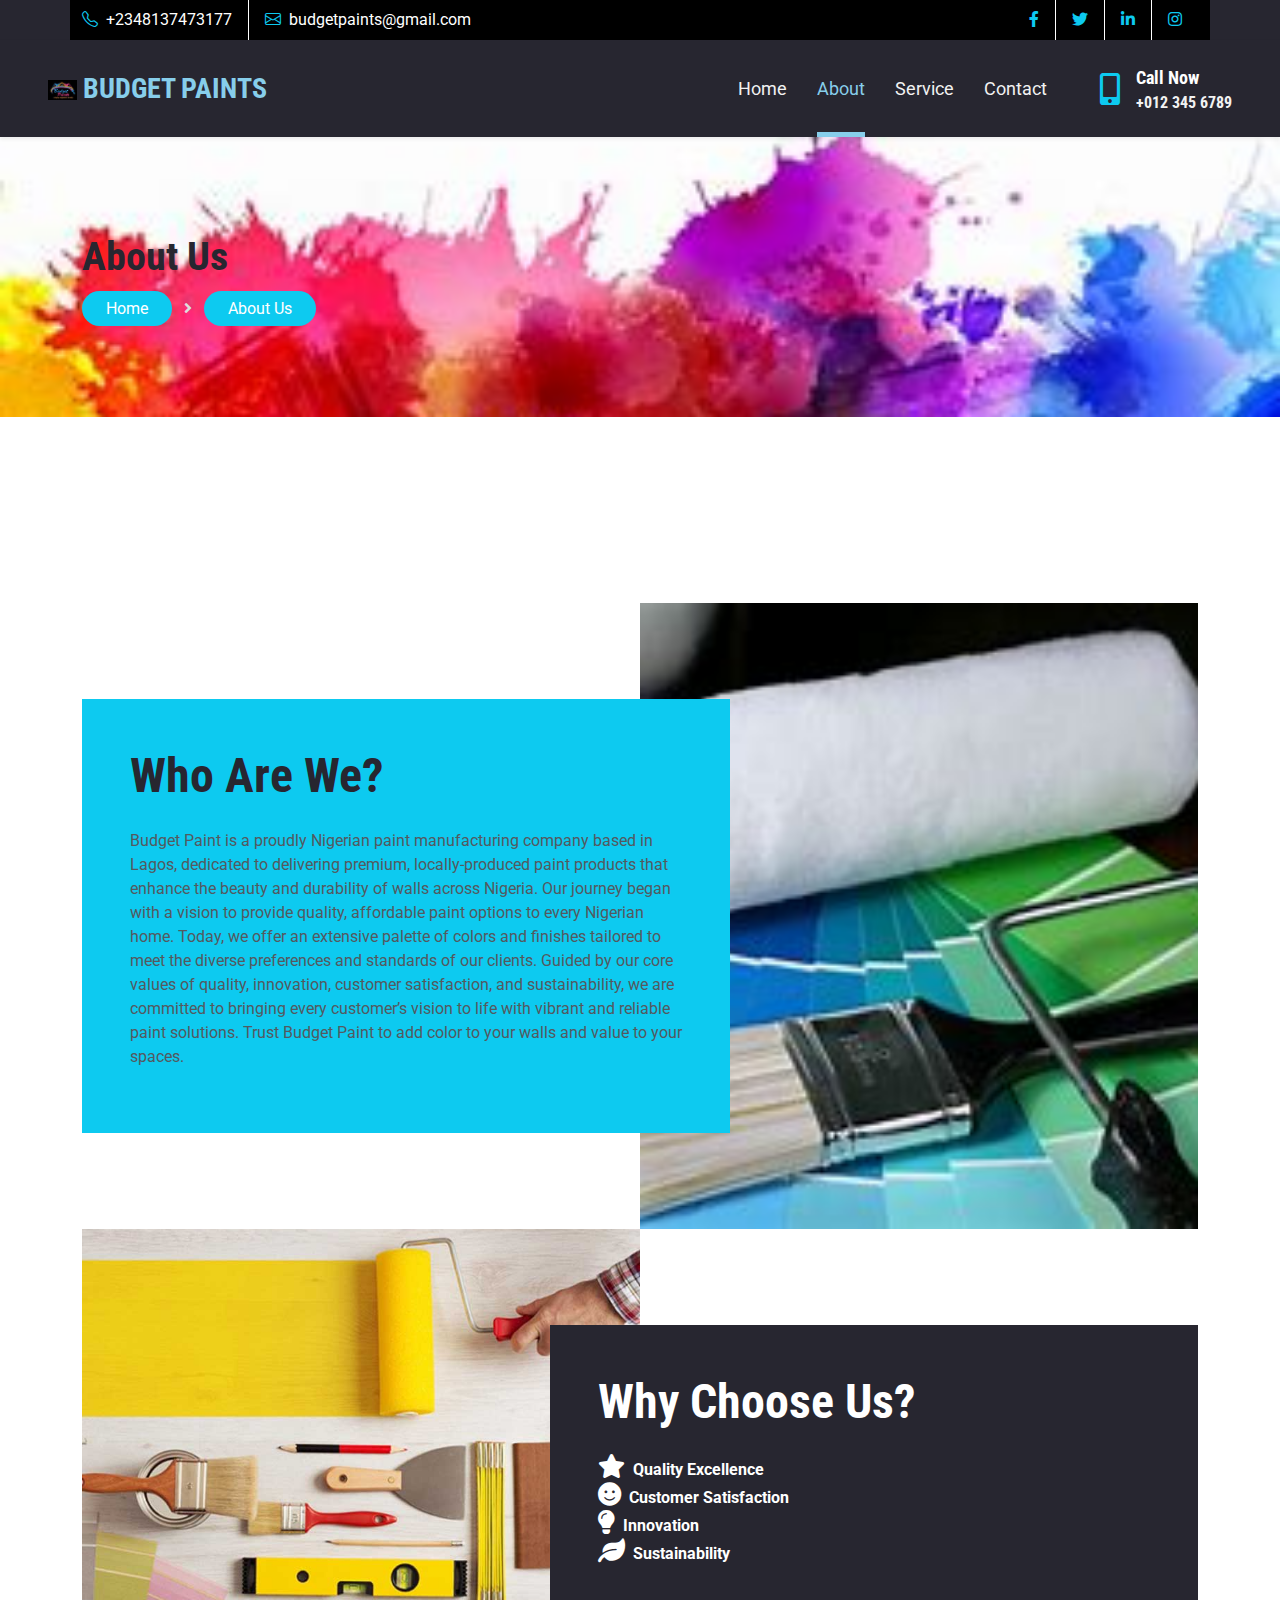
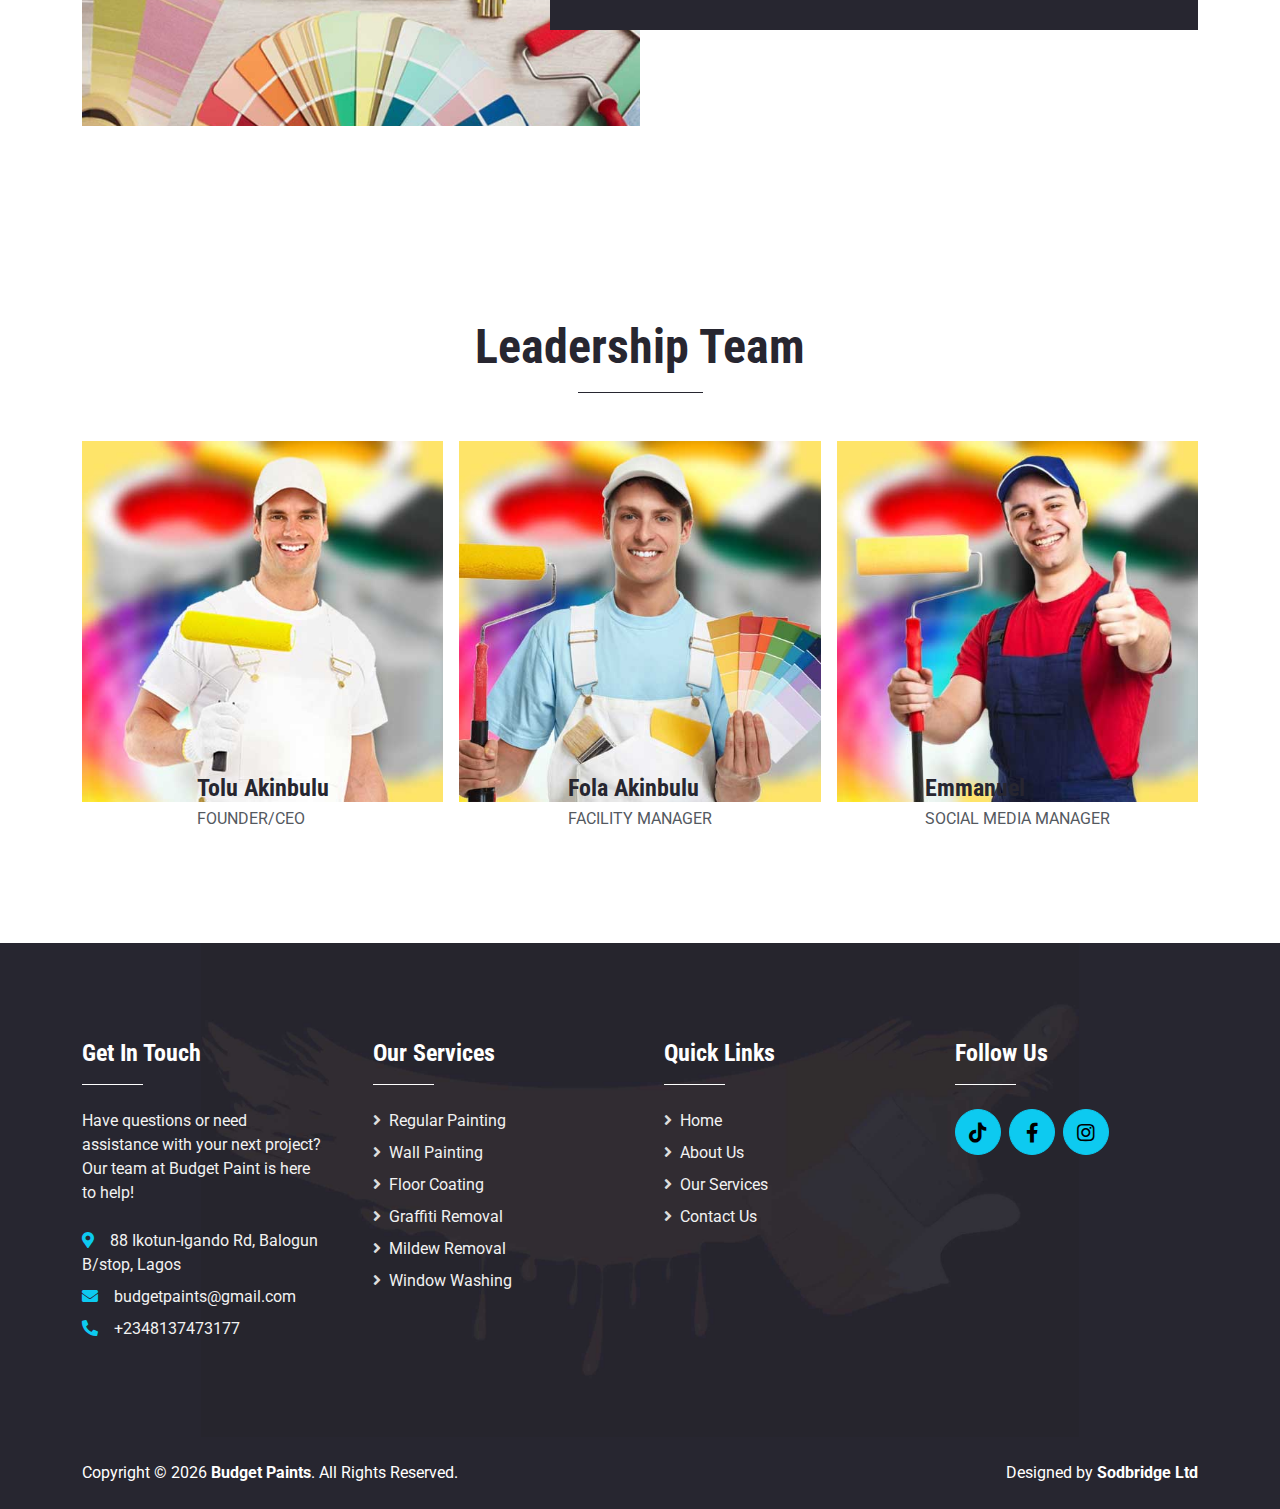
==== about.html @ be2e7efd "first commit" ====
<!DOCTYPE html>
<html lang="en">

<head>
    <meta charset="utf-8">
    <title>Bugdet Paints - Bringing your imaginations to reality.</title>
    <meta content="width=device-width, initial-scale=1.0" name="viewport">
    <meta content="Free HTML Templates" name="keywords">
    <meta content="Budget Paints Nigeria" name="Budget paint is an indigenous paint manufacturing company base in Lagos Nigeria. We are dedicated to giving Nigerian home a tastefully furnished wall.">

    <!-- Favicon -->
    <link href="img/bicon.png" rel="icon">

    <!-- Google Web Fonts -->
    <link rel="preconnect" href="https://fonts.gstatic.com">
    <link href="https://fonts.googleapis.com/css2?family=Roboto+Condensed:wght@400;700&family=Roboto:wght@400;700&display=swap" rel="stylesheet">  

    <!-- Icon Font Stylesheet -->
    <link href="https://cdnjs.cloudflare.com/ajax/libs/font-awesome/5.15.0/css/all.min.css" rel="stylesheet">
    <link href="https://cdn.jsdelivr.net/npm/bootstrap-icons@1.4.1/font/bootstrap-icons.css" rel="stylesheet">

    <!-- Libraries Stylesheet -->
    <link href="lib/owlcarousel/assets/owl.carousel.min.css" rel="stylesheet">

    <!-- Customized Bootstrap Stylesheet -->
    <link href="css/bootstrap.min.css" rel="stylesheet">

    <!-- Template Stylesheet -->
    <link href="css/style.css" rel="stylesheet">
</head>

<body>
    <!-- Topbar Start -->
    <div class="container-fluid bg-dark d-none d-lg-block">
        <div class="container">
            <div class="row" style="background-color: black; color: white;">
                <div class="col-md-6 text-center text-lg-start mb-2 mb-lg-0">
                    <div class="d-inline-flex align-items-center">
                        <a  class="text-white py-2 pe-3 border-end border-white" href=""><i class="bi bi-telephone text-info me-2"></i>+2348137473177</a>
                        <a class="text-white py-2 px-3" href="mailto:budgetpaints@gmail.com"><i class="bi bi-envelope text-info me-2"></i>budgetpaints@gmail.com</a>
                    </div>
                </div>
                <div class="col-md-6 text-center text-lg-end">
                    <div class="d-inline-flex align-items-center">
                        <a class="text-body py-2 px-3 border-end border-white" href="">
                            <i class="fab fa-facebook-f text-info"></i>
                        </a>
                        <a class="text-body py-2 px-3 border-end border-white" href="">
                            <i class="fab fa-twitter text-info"></i>
                        </a>
                        <a class="text-body py-2 px-3 border-end border-white" href="">
                            <i class="fab fa-linkedin-in text-info"></i>
                        </a>
                        <a class="text-body py-2 px-3" href="">
                            <i class="fab fa-instagram text-info"></i>
                        </a>
<!--                         <a class="text-body py-2 ps-3" href="">
                            <i class="fab fa-youtube text-info"></i>
                        </a> -->
                    </div>
                </div>
            </div>
        </div>
    </div>
    <!-- Topbar End -->


    <!-- Navbar Start -->
    <nav style="background-color:black; border-right-color:black;" class="navbar navbar-expand-lg bg-dark navbar-dark shadow-sm px-5 py-3 py-lg-0">
        <a href="index.html" class="navbar-brand p-0">
            <h3 class="m-0 text-uppercase " style="color:skyblue;"><img src="img/bicon.png" style="height:20px;"> Budget Paints</h3>
        </a>
        <button class="navbar-toggler" type="button" data-bs-toggle="collapse" data-bs-target="#navbarCollapse">
            <span class="navbar-toggler-icon"></span>
        </button>
        <div class="collapse navbar-collapse" id="navbarCollapse">
            <div class="navbar-nav ms-auto py-0 pe-4 border-end border-5 border-dark">
                <a href="index.html" class="nav-item nav-link">Home</a>
                <a href="about.html" class="nav-item nav-link active">About</a>
                <a href="service.html" class="nav-item nav-link">Service</a>
<!--                 <div class="nav-item dropdown">
                    <a href="#" class="nav-link dropdown-toggle" data-bs-toggle="dropdown">Pages</a>
                    <div class="dropdown-menu m-0">
                        <a href="blog.html" class="dropdown-item">Blog Grid</a>
                        <a href="detail.html" class="dropdown-item">Blog Detail</a>
                        <a href="team.html" class="dropdown-item">The Team</a>
                        <a href="testimonial.html" class="dropdown-item">Testimonial</a>
                    </div>
                </div> -->
                <a href="contact.html" class="nav-item nav-link">Contact</a>
            </div>
            <div class="d-none d-lg-flex align-items-center ps-4">
                <i class="fa fa-2x fa-mobile-alt text-info me-3"></i>
                <div>
                    <h5 class="text-white mb-1"><small>Call Now</small></h5>
                    <h6 class="text-light m-0">+012 345 6789</h6>
                </div>
            </div>
        </div>
    </nav>
    <!-- Navbar End -->


    <!-- Hero Start -->
     <div class="container-fluid bg-dark py-5 bg-hero" style="margin-bottom: 90px;">
        <div class="container py-5">
            <div class="row justify-content-start">
                <div class="col-lg-8 text-center text-lg-start">
                    <h1 class="display text-dark">About Us</h1>
                    <div class="pt-2 text-white">
                        <span><a href="index.html" class="text-white btn-info rounded-pill py-2 px-4 text-decoration-none">Home</a></span>
                        <span class="mx-2"><i class="fa fa-angle-right"></i></span>
                        <span><a href="about.html" class="text-white btn-info rounded-pill py-2 px-4  text-decoration-none">About Us</a></span>
                    </div>
                </div>
            </div>
        </div>
    </div>

    <!-- Hero End -->


    <!-- About Start -->
    <div class="container-fluid py-5">
        <div class="container py-5">
            <div class="row gx-0 mb-3 mb-lg-0">
                <div class="col-lg-6 my-lg-5 py-lg-5">
                    <div class="about-start bg-info p-5">
                        <h1 class="display-5 mb-4">Who Are We?</h1>
                        <p>Budget Paint is a proudly Nigerian paint manufacturing company based in Lagos, dedicated to delivering premium, locally-produced paint products that enhance the beauty and durability of walls across Nigeria. Our journey began with a vision to provide quality, affordable paint options to every Nigerian home. Today, we offer an extensive palette of colors and finishes tailored to meet the diverse preferences and standards of our clients. Guided by our core values of quality, innovation, customer satisfaction, and sustainability, we are committed to bringing every customer’s vision to life with vibrant and reliable paint solutions. Trust Budget Paint to add color to your walls and value to your spaces. </p>
                    </div>
                </div>
                <div class="col-lg-6" style="min-height: 400px;">
                    <div class="position-relative h-100">
                        <img class="position-absolute w-100 h-100" src="img/about2.2.jpeg" style="object-fit: cover;">
                    </div>
                </div>
            </div>
            <div class="row gx-0">
                <div class="col-lg-6" style="min-height: 400px;">
                    <div class="position-relative h-100">
                        <img class="position-absolute w-100 h-100" src="img/about-1.jpg" style="object-fit: cover;">
                    </div>
                </div>
                <div class="col-lg-6 my-lg-5 py-lg-5">
                    <div class="about-end bg-dark p-5">
                        <h1 class="display-5 mb-4 text-white">Why Choose Us?</h1>
                        <p>
                            <ul class="list-unstyled text-white">
                                <li><i class="fa fa-star fs-4 me-2"></i><strong>Quality Excellence</strong></li>
                                <li><i class="fa fa-smile fs-4 me-2"></i><strong>Customer Satisfaction</strong></li>
                                <li><i class="fa fa-lightbulb fs-4 me-2"></i><strong>Innovation</strong></li>
                                <li><i class="fa fa-leaf fs-4 me-2"></i><strong>Sustainability</strong></li>
                            </ul>
                        </p>
                    </div>
                </div>
            </div>
        </div>
    </div>
    <!-- About End -->


    <!-- Team Start -->
    <div class="container-fluid py-5">
        <div class="container py-5">
            <div class="text-center mx-auto mb-5" style="max-width: 500px;">
                <h1 class="display-5">Leadership Team</h1>
                <hr class="w-25 mx-auto text-dark" style="opacity: 1;">
            </div>
            <div class="row g-3">
                <div class="col-lg-4 col-md-6">
                    <div class="team-item">
                        <img class="img-fluid w-100" src="img/team-1.jpg" alt="">
                        <div class="team-text">
                            <div class="team-social">
                                <a class="btn btn-lg btn-info btn-lg-square rounded-circle me-2" href="#"><i class="fab fa-twitter"></i></a>
                                <a class="btn btn-lg btn-info btn-lg-square rounded-circle me-2" href="#"><i class="fab fa-facebook-f"></i></a>
                                <a class="btn btn-lg btn-info btn-lg-square rounded-circle me-2" href="#"><i class="fab fa-linkedin-in"></i></a>
                            </div>
                            <div class="mt-auto mb-3">
                                <h4 class="mb-1">Tolu Akinbulu</h4>
                                <span class="text-uppercase">Founder/CEO</span>
                            </div>
                        </div>
                    </div>
                </div>
                <div class="col-lg-4 col-md-6">
                    <div class="team-item">
                        <img class="img-fluid w-100" src="img/team-2.jpg" alt="">
                        <div class="team-text">
                            <div class="team-social">
                                <a class="btn btn-lg btn-info btn-lg-square rounded-circle me-2" href="#"><i class="fab fa-twitter"></i></a>
                                <a class="btn btn-lg btn-info btn-lg-square rounded-circle me-2" href="#"><i class="fab fa-facebook-f"></i></a>
                                <a class="btn btn-lg btn-info btn-lg-square rounded-circle me-2" href="#"><i class="fab fa-linkedin-in"></i></a>
                            </div>
                            <div class="mt-auto mb-3">
                                <h4 class="mb-1">Fola Akinbulu</h4>
                                <span class="text-uppercase">Facility Manager</span>
                            </div>
                        </div>
                    </div>
                </div>
                <div class="col-lg-4 col-md-6">
                    <div class="team-item">
                        <img class="img-fluid w-100" src="img/team-3.jpg" alt="">
                        <div class="team-text">
                            <div class="team-social">
                                <a class="btn btn-lg btn-secondary btn-lg-square rounded-circle me-2" href="#"><i class="fab fa-twitter"></i></a>
                                <a class="btn btn-lg btn-secondary btn-lg-square rounded-circle me-2" href="#"><i class="fab fa-facebook-f"></i></a>
                                <a class="btn btn-lg btn-secondary btn-lg-square rounded-circle me-2" href="#"><i class="fab fa-linkedin-in"></i></a>
                            </div>
                            <div class="mt-auto mb-3">
                                <h4 class="mb-1">Emmanuel</h4>
                                <span class="text-uppercase">Social Media Manager</span>
                            </div>
                        </div>
                    </div>
                </div>
            </div>
        </div>
    </div>
    <!-- Team End -->



    <!-- WhatsApp -->
    <script async src='https://d2mpatx37cqexb.cloudfront.net/delightchat-whatsapp-widget/embeds/embed.min.js'></script>
        <script>
          var wa_btnSetting = {"btnColor":"#14b4db","ctaText":"Chat Us Now","cornerRadius":40,"marginBottom":150,"marginLeft":20,"marginRight":20,"btnPosition":"right","whatsAppNumber":"2348137473177","welcomeMessage":"Welcome to Budget paints! Please drop your message. We'll respond in 15 mins or less. Thanks ","zIndex":999999,"btnColorScheme":"dark"};
          window.onload = () => {
            _waEmbed(wa_btnSetting);
          };
        </script>


    <!-- Footer Start -->
   <div class="container-fluid bg-dark bg-footer text-light py-5">
        <div class="container py-5">
            <div class="row g-5">
                <div class="col-lg-3 col-md-6">
                    <h4 class="text-white">Get In Touch</h4>
                    <hr class="w-25 text-white mb-4" style="opacity: 1;">
                    <p class="mb-4">Have questions or need assistance with your next project? Our team at Budget Paint is here to help!</p>
                    <p class="mb-2"><i class="fa fa-map-marker-alt text-info me-3"></i>88 Ikotun-Igando Rd, Balogun B/stop, Lagos</p>
                    <p class="mb-2"><i class="fa fa-envelope text-info me-3"></i>budgetpaints@gmail.com</p>
                    <p class="mb-0"><i class="fa fa-phone-alt text-info me-3"></i>+2348137473177</p>
                </div>
                <div class="col-lg-3 col-md-6">
                    <h4 class="text-white">Our Services</h4>
                    <hr class="w-25 text-white mb-4" style="opacity: 1;">
                    <div class="d-flex flex-column justify-content-start">
                        <a class="text-light mb-2" href="#"><i class="fa fa-angle-right me-2"></i>Regular Painting</a>
                        <a class="text-light mb-2" href="#"><i class="fa fa-angle-right me-2"></i>Wall Painting</a>
                        <a class="text-light mb-2" href="#"><i class="fa fa-angle-right me-2"></i>Floor Coating</a>
                        <a class="text-light mb-2" href="#"><i class="fa fa-angle-right me-2"></i>Graffiti Removal</a>
                        <a class="text-light mb-2" href="#"><i class="fa fa-angle-right me-2"></i>Mildew Removal</a>
                        <a class="text-light" href="#"><i class="fa fa-angle-right me-2"></i>Window Washing</a>
                    </div>
                </div>
                <div class="col-lg-3 col-md-6">
                    <h4 class="text-white">Quick Links</h4>
                    <hr class="w-25 text-white mb-4" style="opacity: 1;">
                    <div class="d-flex flex-column justify-content-start">
                        <a class="text-light mb-2" href="#"><i class="fa fa-angle-right me-2"></i>Home</a>
                        <a class="text-light mb-2" href="about.html"><i class="fa fa-angle-right me-2"></i>About Us</a>
                        <a class="text-light mb-2" href="service.html"><i class="fa fa-angle-right me-2"></i>Our Services</a>
<!--                         <a class="text-light mb-2" href="#"><i class="fa fa-angle-right me-2"></i>Meet The Team</a>
                        <a class="text-light mb-2" href="#"><i class="fa fa-angle-right me-2"></i>Latest Blog</a> -->
                        <a class="text-light" href="contact.html"><i class="fa fa-angle-right me-2"></i>Contact Us</a>
                    </div>
                </div>
                <div class="col-lg-3 col-md-6">
                 <!--    <h4 class="text-white">Newsletter</h4>
                    <hr class="w-25 text-white mb-4" style="opacity: 1;">
                    <form action="#" method="post" data-netlify=true>
                        <div class="input-group">
                            <input type="text" class="form-control p-3 border-0" placeholder="Your Email">
                            <button class="btn btn-info">Sign Up</button>
                        </div>
                    </form>
 -->                <h4 class="text-white">Follow Us</h4>
                    <hr class="w-25 text-white mb-4" style="opacity: 1;">
                    <div class="d-flex">
                        <a class="btn btn-lg btn-info btn-lg-square rounded-circle me-2" href="#"><i class="fab fa-tiktok"></i></a>
                        <a class="btn btn-lg btn-info btn-lg-square rounded-circle me-2" href="https://web.facebook.com/budgetpaint/?_rdc=1&_rdr#"><i class="fab fa-facebook-f"></i></a>
                        <!-- <a class="btn btn-lg btn-info btn-lg-square rounded-circle me-2" href="#"><i class="fab fa-linkedin-in"></i></a> -->
                        <a class="btn btn-lg btn-info btn-lg-square rounded-circle" href="https://www.instagram.com/budgetpaints/"><i class="fab fa-instagram"></i></a>
                    </div>
                </div>
            </div>
        </div>
    </div>

    <div class="container-fluid bg-dark text-white py-4">
        <div class="container">
            <div class="row g-0">
                <div class="col-md-6 text-center text-md-start">
                    <p class="mb-md-0">Copyright &copy; <script>document.write(new Date().getFullYear());</script> <a class="text-white fw-bold" href="#">Budget Paints</a>. All Rights Reserved.</p>
                </div>
                <div class="col-md-6 text-center text-md-end">
                    <p class="mb-0">Designed by <a class="text-white fw-bold" href="https://sodbridge.com" target="_blank">Sodbridge Ltd</a></p>
                </div>
            </div>
        </div>
    </div>    <!-- Footer End -->


    <!-- Back to Top -->
    <a href="#" class="btn btn-lg btn-secondary btn-lg-square rounded-circle back-to-top"><i class="bi bi-arrow-up"></i></a>


    <!-- JavaScript Libraries -->
    <script src="https://code.jquery.com/jquery-3.4.1.min.js"></script>
    <script src="https://cdn.jsdelivr.net/npm/bootstrap@5.0.0/dist/js/bootstrap.bundle.min.js"></script>
    <script src="lib/easing/easing.min.js"></script>
    <script src="lib/waypoints/waypoints.min.js"></script>
    <script src="lib/owlcarousel/owl.carousel.min.js"></script>

    <!-- Template Javascript -->
    <script src="js/main.js"></script>
</body>

</html>
---- css/style.css ----
/********** Template CSS **********/
:root {
    --primary: skyblue;
/*    --secondary: #8CC641;*/
    --secondary: black;
    --light: #F2F2F2;
/*    --dark: #272630;*/
    --dark: black;
}

.btn {
    font-weight: 700;
    transition: .5s;
}

.btn:hover {
   -webkit-box-shadow: 0 8px 6px -6px skyblue;
    -moz-box-shadow: 0 8px 6px -6px skyblue;
    box-shadow: 0 8px 6px -6px skyblue;
    background-color: skyblue;
    color: white;
}

.btn.btn-secondary {
    color: #FFFFFF;
    background-color: skyblue;
}

.btn-square {
    width: 36px;
    height: 36px;
}

.btn-sm-square {
    width: 28px;
    height: 28px;
}

.btn-lg-square {
    width: 46px;
    height: 46px;
}

.btn-square,
.btn-sm-square,
.btn-lg-square {
    padding-left: 0;
    padding-right: 0;
    text-align: center;
}

.back-to-top {
    position: fixed;
    display: none;
    right: 30px;
    bottom: 30px;
    z-index: 99;
}

.navbar-dark .navbar-nav .nav-link {
    position: relative;
    margin-left: 30px;
    padding: 35px 0;
    font-size: 18px;
    color: var(--light);
    outline: none;
    transition: .5s;
}

.sticky-top.navbar-dark .navbar-nav .nav-link {
    padding: 20px 0;
}

.navbar-dark .navbar-nav .nav-link:hover,
.navbar-dark .navbar-nav .nav-link.active {
    color: var(--primary);
}

@media (min-width: 992px) {
    .navbar-dark .navbar-nav .nav-link::before {
        position: absolute;
        content: "";
        width: 0;
        height: 5px;
        bottom: 0;
        left: 50%;
        background: var(--primary);
        transition: .5s;
    }

    .navbar-dark .navbar-nav .nav-link:hover::before,
    .navbar-dark .navbar-nav .nav-link.active::before {
        width: 100%;
        left: 0;
    }
}

@media (max-width: 991.98px) {
    .navbar-dark .navbar-nav .nav-link  {
        margin-left: 0;
        padding: 10px 0;
    }
}

.bg-hero {
    background: url(../img/bgimg1.jpeg) center no-repeat;
    background-size: cover;
}

@media (max-width: 991.98px) {
    .bg-hero {
        background-size: cover;
    }
}

.about-start,
.about-end {
    background: url(../img/aboutbg.jpg) center center no-repeat;
    background-size: contain;
}

@media (min-width: 992px) {
    .about-start {
        position: relative;
        margin-right: -90px;
        z-index: 1;
    }

    .about-end {
        position: relative;
        margin-left: -90px;
        z-index: 1;
    }
}

.service-item,
.contact-item {
    background: url(../img/service4.jpeg) top center no-repeat;
    background-size: cover;
    transition: .5s;
}

.service-item:hover,
.contact-item:hover {
    background: url(../img/service1.jpg) bottom center no-repeat;
    background-size: cover;
    color: black;
}

.service-item .service-icon,
.contact-item .contact-icon {
    margin-top: -50px;
    width: 100px;
    height: 100px;
    color: var(--secondary);
    background: #FFFFFF;
    transform: rotate(-45deg);
}

.service-item .service-icon div,
.contact-item .contact-icon div {
    width: 100%;
    height: 100%;
    display: flex;
    align-items: center;
    justify-content: center;
    background: var(--primary);
    transition: .5s;
}

.service-item .service-icon i,
.contact-item .contact-icon i {
    transform: rotate(45deg);
    transition: .5s;
}

.service-item:hover .service-icon div,
.contact-item:hover .contact-icon div {
    background: var(--secondary);
    color: black;
}

.service-item:hover .service-icon i,
.contact-item:hover .contact-icon i {
    color: var(--primary);
}

.service-item a.btn {
    position: relative;
    bottom: -30px;
    opacity: 0;
}

.service-item:hover a.btn {
    bottom: 0;
    opacity: 1;
}

.bg-quote {
    background: url(../img/quote3.jpeg) top right no-repeat;
    background-size: contain ;
}

@media (max-width: 991.98px) {
    .bg-quote {
        background-size: cover;
    }
}

.team-item {
    position: relative;
    margin-bottom: 45px;
}

.team-text {
    position: absolute;
    display: flex;
    flex-direction: column;
    align-items: center;
    justify-content: center;
    background: url(../img/team.jpg) bottom center no-repeat;
    background-size: cover;
    height: 90px;
    padding: 0 30px;
    right: 45px;
    left: 45px;
    bottom: -45px;
    transition: .5s;
    z-index: 1;
}

.team-item:hover .team-text {
    height: 100%;
    bottom: 0;
}

.team-social {
    position: absolute;
    transition: .1s;
    transition-delay: .0s;
    opacity: 0;
}

.team-item:hover .team-social {
    transition-delay: .3s;
    opacity: 1;
}

.bg-testimonial {
    background: url(../img/testi1.jpeg) top left no-repeat;
    background-size: contain;
}

@media (max-width: 991.98px) {
    .bg-testimonial {
        background-size: cover;
    }
}

.testimonial-carousel .owl-nav {
    margin-top: 30px;
    display: flex;
    justify-content: start;
}

.testimonial-carousel .owl-nav .owl-prev,
.testimonial-carousel .owl-nav .owl-next{
    position: relative;
    margin: 0 5px;
    width: 45px;
    height: 45px;
    display: flex;
    align-items: center;
    justify-content: center;
    color: white;
    background: var(--secondary);
    font-size: 22px;
    border-radius: 45px;
    transition: .5s;
}

.testimonial-carousel .owl-nav .owl-prev:hover,
.testimonial-carousel .owl-nav .owl-next:hover {
/*    color: var(--dark);*/
    color: black;
}

.testimonial-carousel .owl-item img {
    width: 60px;
    height: 60px;
}

.bg-call-to-action {
    background: url(../img/cta1.jpeg) top right no-repeat;
    background-size: contain;
}

.bg-footer {
    background: url(../img/footer.jpg) center center no-repeat;
    background-size: contain;
}

@media (max-width: 991.98px) {
    .bg-call-to-action,
    .bg-footer {
        background-size: cover;
    }
}

/* Extras */

.why-choose-us-list {
        list-style: none;
        padding: 0;
        animation: fadeInUp 1s ease-out;
    }
    .why-choose-us-list li {
        margin: 10px 0;
        font-size: 1.1rem;
        opacity: 0;
        animation: slideIn 1s ease forwards;
        display: flex;
        align-items: center;
    }
    .why-choose-us-list li i {
        font-size: 1.5rem;
        margin-right: 8px;
    }
    @keyframes slideIn {
        from { transform: translateY(20px); opacity: 0; }
        to { transform: translateY(0); opacity: 1; }
    }

/* Products */

    .product-item {
        transition: transform 0.3s, box-shadow 0.3s;
    }
    .product-item:hover {
        transform: scale(1.05);
        box-shadow: 0 4px 20px rgba(0, 0, 0, 0.2);
    }
    .price {
        font-weight: bold;
    }

    .product-img {
        height: 100px; /* Adjust as needed */
        object-fit: cover;
    }

    /* Responsive modal image styling */
    #imageModal {
        display: none;
        position: fixed;
        z-index: 1;
        left: 0;
        top: 0;
        width: 80%;
        height: 80%;
        overflow: auto;
        background-color: rgba(0, 0, 0, 0.8);
    }
    .modal-content {
        margin: auto;
        display: block;
        max-width: 80%;
    }
    .close {
        position: absolute;
        top: 15px;
        right: 35px;
        color: #fff;
        font-size: 30px;
        font-weight: bold;
        cursor: pointer;
    }

    /* Modal styles */
    .modal {
        display: flex;
        position: fixed;
        z-index: 1000;
        left: 0;
        top: 0;
        width: 80%;
        height: 80%;
        background-color: rgba(0, 0, 0, 0.7);
        justify-content: center;
        align-items: center;
    }

    /* Breadcrumbs */
    .bg-hero a {
        color: #ddd;
    }
    .bg-hero a:hover {
        color: #fff;
    }
    .fa-angle-right {
        color: #ddd;
    }

    /*  Portfolio  */

    .portfolio-img {
    transition: transform 0.3s ease-in-out, opacity 0.3s ease-in-out;
    opacity: 0.8;
    }
    .portfolio-img:hover {
        transform: scale(1.05);
        opacity: 1;
    }

    /*  FAQs  */
    .faq-section {
    background-color: rgba(135, 206, 250, 0.15); /* Light sky blue with slight transparency */
    border-radius: 10px;
    padding: 20px;
}
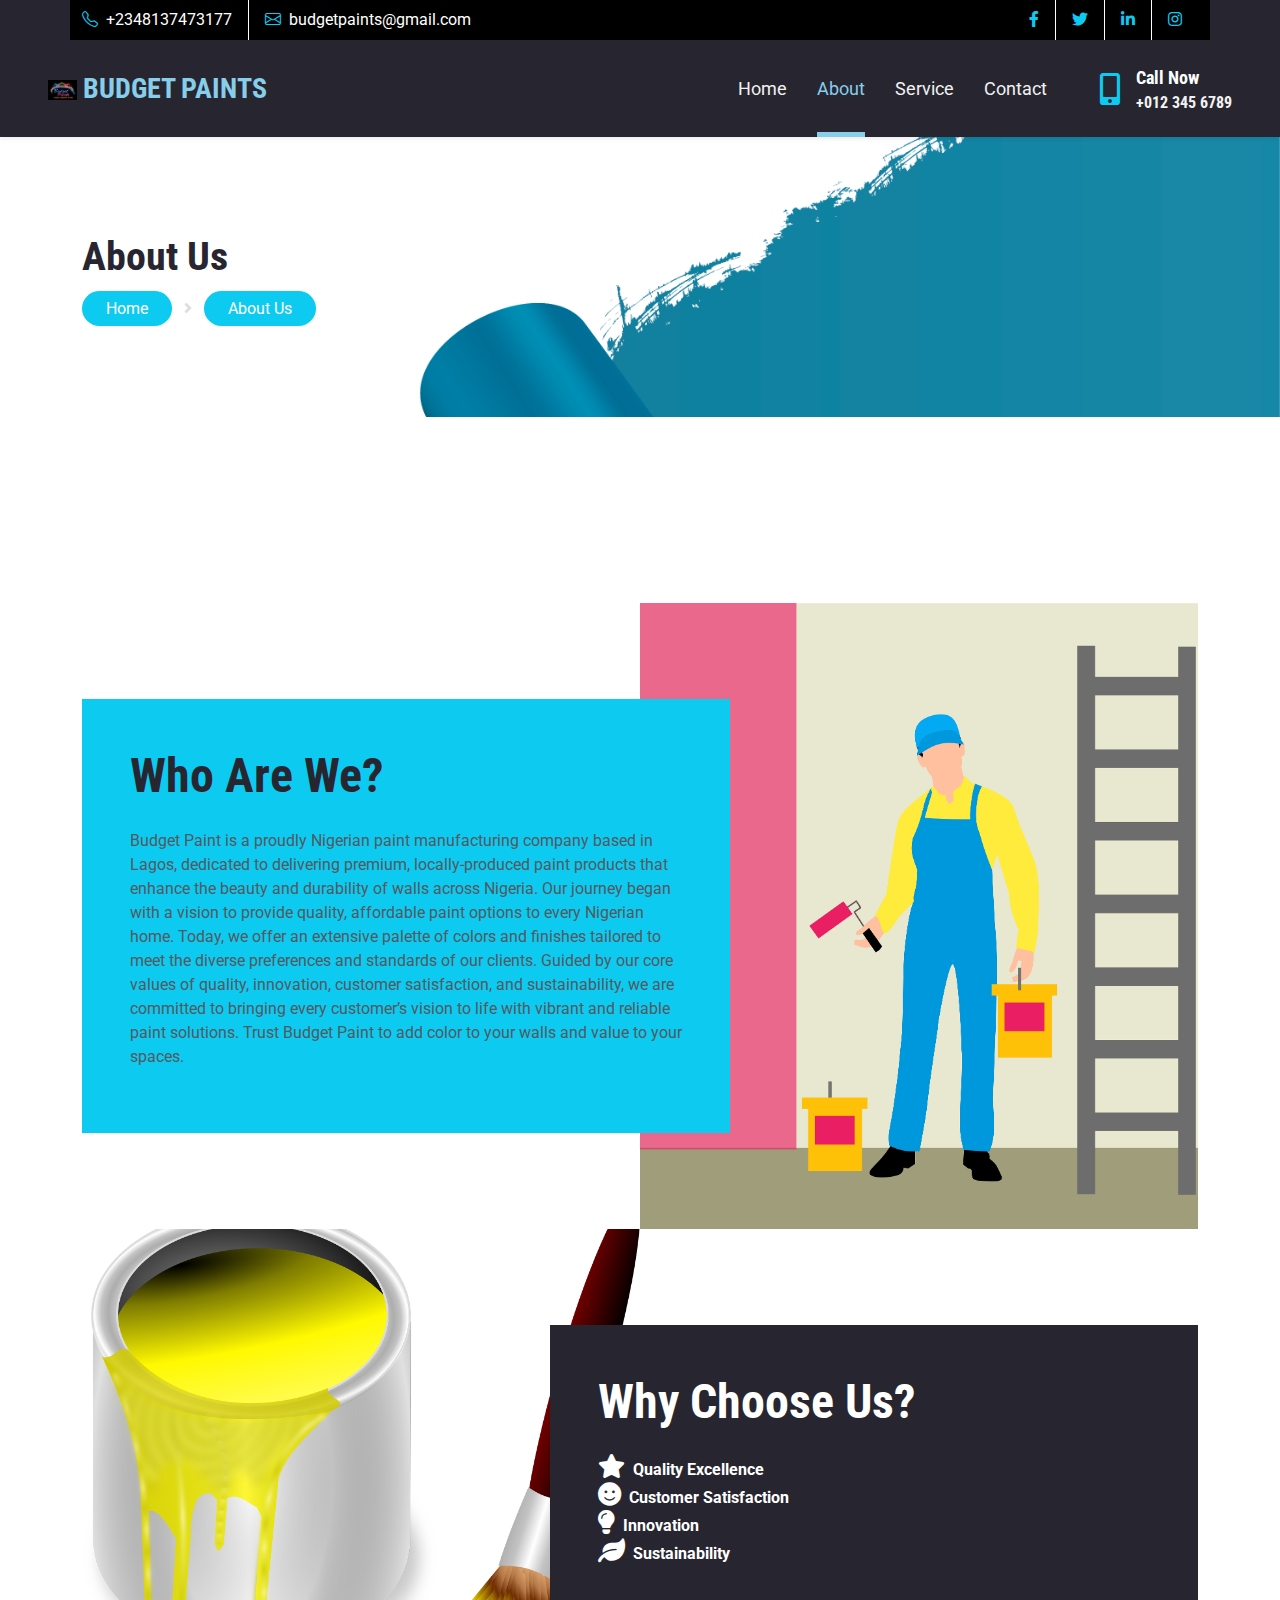
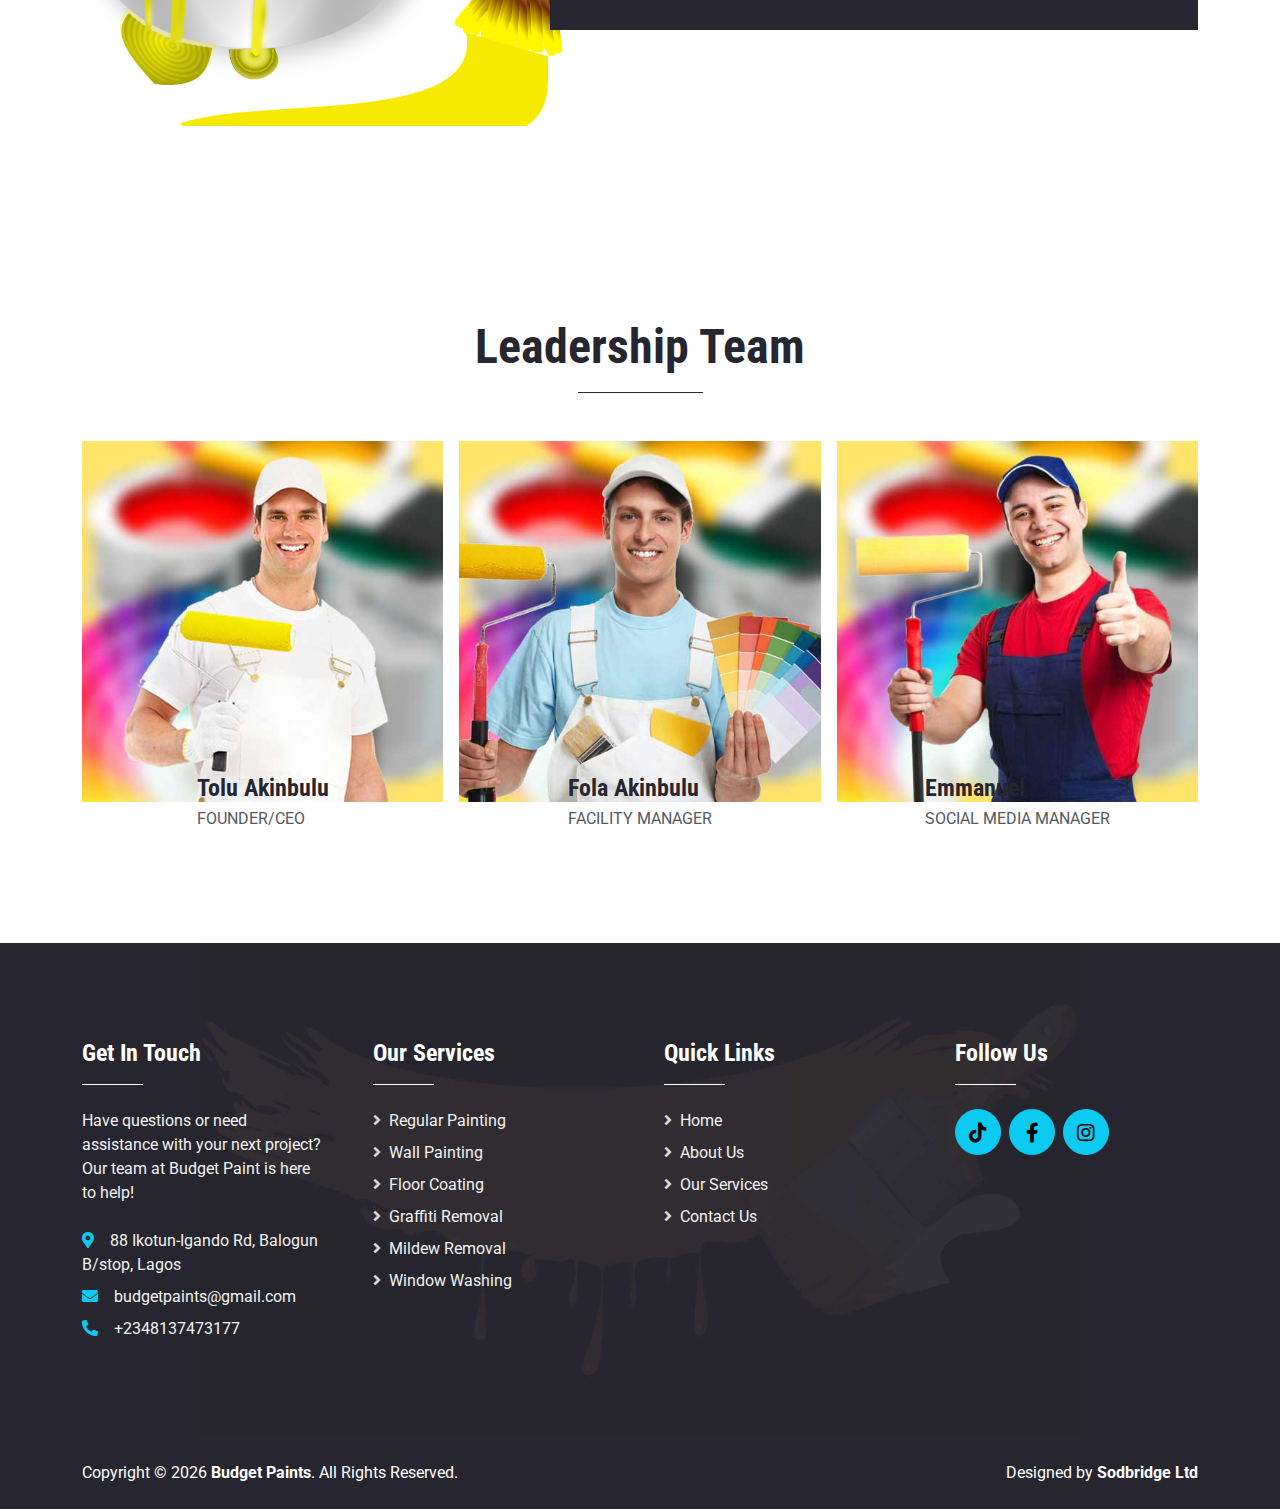
==== commit a6361ca1: "updated pics" ====
--- a/about.html
+++ b/about.html
@@ -132,14 +132,14 @@
                 </div>
                 <div class="col-lg-6" style="min-height: 400px;">
                     <div class="position-relative h-100">
-                        <img class="position-absolute w-100 h-100" src="img/about2.2.jpeg" style="object-fit: cover;">
+                        <img class="position-absolute w-100 h-100" src="img/painter2.png" style="object-fit: cover;">
                     </div>
                 </div>
             </div>
             <div class="row gx-0">
                 <div class="col-lg-6" style="min-height: 400px;">
                     <div class="position-relative h-100">
-                        <img class="position-absolute w-100 h-100" src="img/about-1.jpg" style="object-fit: cover;">
+                        <img class="position-absolute w-100 h-100" src="img/paint-pot1.png" style="object-fit: cover;">
                     </div>
                 </div>
                 <div class="col-lg-6 my-lg-5 py-lg-5">
@@ -223,11 +223,10 @@
     <!-- Team End -->
 
 
-
     <!-- WhatsApp -->
     <script async src='https://d2mpatx37cqexb.cloudfront.net/delightchat-whatsapp-widget/embeds/embed.min.js'></script>
         <script>
-          var wa_btnSetting = {"btnColor":"#14b4db","ctaText":"Chat Us Now","cornerRadius":40,"marginBottom":150,"marginLeft":20,"marginRight":20,"btnPosition":"right","whatsAppNumber":"2348137473177","welcomeMessage":"Welcome to Budget paints! Please drop your message. We'll respond in 15 mins or less. Thanks ","zIndex":999999,"btnColorScheme":"dark"};
+          var wa_btnSetting = {"btnColor":"#14b4db","ctaText":"Chat Us Now","cornerRadius":40,"marginBottom":75,"marginLeft":20,"marginRight":20,"btnPosition":"right","whatsAppNumber":"2348137473177","welcomeMessage":"Welcome to Budget paints! Please drop your message. We'll respond in 15 mins or less. Thanks ","zIndex":999999,"btnColorScheme":"dark"};
           window.onload = () => {
             _waEmbed(wa_btnSetting);
           };
--- a/css/style.css
+++ b/css/style.css
@@ -103,7 +103,7 @@
 }
 
 .bg-hero {
-    background: url(../img/bgimg1.jpeg) center no-repeat;
+    background: url(../img/bg1.png) center no-repeat;
     background-size: cover;
 }
 
@@ -197,7 +197,7 @@
 }
 
 .bg-quote {
-    background: url(../img/quote3.jpeg) top right no-repeat;
+    background: url(../img/quote2.3.jpg) top right no-repeat;
     background-size: contain ;
 }
 
@@ -350,45 +350,49 @@
     }
 
     /* Responsive modal image styling */
-    #imageModal {
-        display: none;
-        position: fixed;
-        z-index: 1;
-        left: 0;
-        top: 0;
-        width: 80%;
-        height: 80%;
-        overflow: auto;
-        background-color: rgba(0, 0, 0, 0.8);
-    }
-    .modal-content {
-        margin: auto;
-        display: block;
-        max-width: 80%;
-    }
-    .close {
-        position: absolute;
-        top: 15px;
-        right: 35px;
-        color: #fff;
-        font-size: 30px;
-        font-weight: bold;
-        cursor: pointer;
-    }
-
-    /* Modal styles */
-    .modal {
-        display: flex;
-        position: fixed;
-        z-index: 1000;
-        left: 0;
-        top: 0;
-        width: 80%;
-        height: 80%;
-        background-color: rgba(0, 0, 0, 0.7);
-        justify-content: center;
-        align-items: center;
-    }
+#imageModal {
+    display: none;
+    position: fixed;
+    z-index: 1000; /* Higher z-index to ensure it’s above other content */
+    left: 10%;
+    top: 10%;
+    width: 80%;
+    height: 80%;
+    overflow: auto;
+    background-color: rgba(0, 0, 0, 0.8);
+    border-radius: 10px;
+}
+
+.modal-content {
+    margin: auto;
+    display: block;
+    max-width: 100%;
+    max-height: 100%;
+    border-radius: 10px;
+}
+
+.close {
+    position: absolute;
+    top: 10px;
+    right: 20px;
+    color: #fff;
+    font-size: 30px;
+    font-weight: bold;
+    cursor: pointer;
+    padding: 10px; /* Adds padding for easier clicking */
+    z-index: 1001; /* Ensure it's above the modal content */
+}
+
+/* Modal styling to center content */
+.modal {
+    display: flex;
+    position: relative;
+    z-index: 1000;
+    justify-content: center;
+    align-items: center;
+    overflow: hidden;
+}
+
 
     /* Breadcrumbs */
     .bg-hero a {
@@ -419,3 +423,35 @@
     padding: 20px;
 }
 
+
+/* Portfolio */
+/* Portfolio modal styles */
+.modal {
+    display: none;
+    position: fixed;
+    z-index: 1;
+    left: 0;
+    top: 0;
+    width: 80%;
+    height: 80%;
+    overflow: auto;
+    background-color: rgba(0, 0, 0, 0.8);
+    justify-content: center;
+    align-items: center;
+}
+.modal-content {
+    margin: auto;
+    display: block;
+    max-width: 80%;
+    height: auto;
+}
+.close {
+    position: absolute;
+    top: 15px;
+    right: 35px;
+    color: #fff;
+    font-size: 30px;
+    font-weight: bold;
+    cursor: pointer;
+}
+
